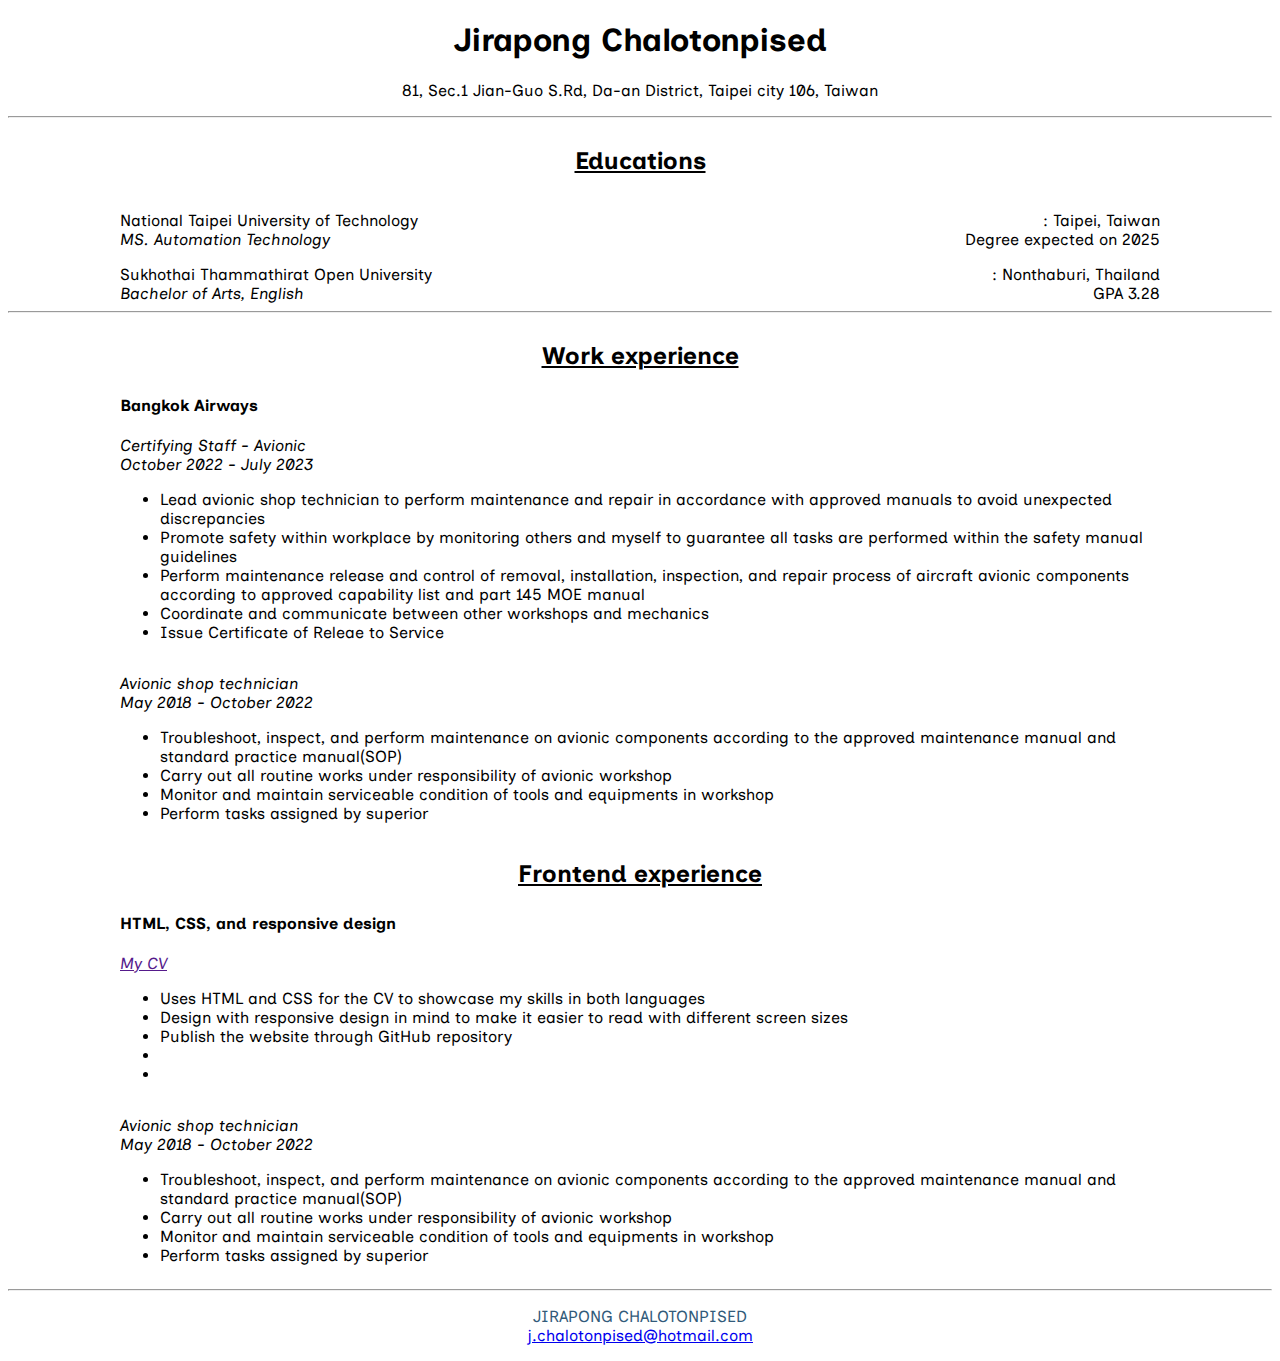
==== CV.html @ b9799cac "First upload." ====
<!DOCTYPE html>
<html lang="en-US">
    <head>
        <meta charset="utf-8" />
        <meta name="viewport" content="width=device-width" />
        <link rel="preconnect" href="https://fonts.googleapis.com">
        <link rel="preconnect" href="https://fonts.gstatic.com" crossorigin>
        <link href="https://fonts.googleapis.com/css2?family=Inclusive+Sans&display=swap" rel="stylesheet">
        <link rel="stylesheet" href="style2.css">
        <title>Jirapong.C</title>
    </head>

    <body>

    <div class="top">
        <div class="name">
            <h1>Jirapong Chalotonpised</h1>
            <p class="addr">81, Sec.1 Jian-Guo S.Rd, Da-an District,
                Taipei city 106, Taiwan
            </p>
        </div>
    </div>

    <hr>

    <div class="middle">
        <div class="education">
            <h2 class="edu_style1">Educations</h2>
            <div class="education1">
                <span class="left">National Taipei University of Technology</span><span class="right">: Taipei, Taiwan</span><br>
                <span class="left"><em>MS. Automation Technology</em></span><span class="right">Degree expected on 2025</span>
            </div>
            <div class="education2">
                <span class="left">Sukhothai Thammathirat Open University</span><span class="right"> : Nonthaburi, Thailand</span><br>
                <span class="left"><em>Bachelor of Arts, English</em></span><span class="right">GPA 3.28</span>
            </div>
        </div>
    </div>

    <hr>

        <div class="experience">
            <h2 class="exp_style">Work experience</h2>
            <div class="exp1">
                <h4>Bangkok Airways</h4>
                <span><em>Certifying Staff - Avionic</em></span><br>
                <span><em>October 2022 - July 2023</em></span>
                <ul>
                    <li>Lead avionic shop technician to perform maintenance and repair in accordance with approved manuals to avoid unexpected discrepancies</li>
                    <li>Promote safety within workplace by monitoring others and myself to guarantee all tasks are performed within the safety manual guidelines</li>
                    <li>Perform maintenance release and control of removal, installation, inspection, and repair process of aircraft avionic components according to approved capability list and part 145 MOE manual</li>
                    <li>Coordinate and communicate between other workshops and mechanics</li>
                    <li>Issue Certificate of Releae to Service</li>
                </ul>
            </div>
            <div class="exp2">
                <span><em>Avionic shop technician</em></span><br>
                <span><em>May 2018 - October 2022</em></span>
                <ul>
                    <li>Troubleshoot, inspect, and perform maintenance on avionic components according to the approved maintenance manual and standard practice manual(SOP)</li>
                    <li>Carry out all routine works under responsibility of avionic workshop</li>
                    <li>Monitor and maintain serviceable condition of tools and equipments in workshop</li>
                    <li>Perform tasks assigned by superior</li>
                </ul>
            </div>
        </div>
    </div>

    <div class="fe_experience">
        <h2 class="fe_exp_style">Frontend experience</h2>
        <div class="fe_exp1">
            <h4>HTML, CSS, and responsive design</h4>
            <a href=""><em>My CV</em></a><br>
            <ul>
                <li>Uses HTML and CSS for the CV to showcase my skills in both languages</li>
                <li>Design with responsive design in mind to make it easier to read with different screen sizes</li>
                <li>Publish the website through GitHub repository</li>
                <li></li>
                <li></li>
            </ul>
        </div>
        <div class="fe_exp2">
            <span><em>Avionic shop technician</em></span><br>
            <span><em>May 2018 - October 2022</em></span>
            <ul>
                <li>Troubleshoot, inspect, and perform maintenance on avionic components according to the approved maintenance manual and standard practice manual(SOP)</li>
                <li>Carry out all routine works under responsibility of avionic workshop</li>
                <li>Monitor and maintain serviceable condition of tools and equipments in workshop</li>
                <li>Perform tasks assigned by superior</li>
            </ul>
        </div>
    </div>
</div>
    <hr>


        <footer>
            <p>JIRAPONG CHALOTONPISED<br>
            <a href="mailto:j.chalotonpised@hotmail.com">j.chalotonpised@hotmail.com</a></p>
        </footer>
    </body>
</html>
---- style2.css ----
body {
    font-family: 'Inclusive Sans', sans-serif;
    display: block;
    text-align: center;
}

.name {
    grid-row: 2 / 1;
    grid-column: 2 / span 2;
}

.education {
    display: grid;
    gap: 1rem;
}

.edu_style1 {
    text-decoration: underline;
    grid-row: 1 / span 1;
    grid-column: 2 / 1;
}

.education1 {
    grid-column: 1 / 1;
    grid-row: 2 / span 1;
    padding: 0em 7em 0em;
}

.education2 {
    grid-column: 1 / 1;
    grid-row: 3 / span 1;
    padding: 0em 7em 0em;
}

.education1 > p {
    line-height: 0.5rem;
}

.education2 > p {
    line-height: 0.5rem;
}

.exp_style {
    text-decoration: underline;
}
.experience {
    display: grid;
    gap: 1rem;
}

.exp1 {
    grid-column: 1 / 1;
    grid-row: 2 / span 1;
    padding: 0em 7em 0em;
    text-align: left;
}

.exp2 {
    grid-column: 1 / 1;
    grid-row: 3 / span 1;
    padding: 0em 7em 0em;
    text-align: left;
}

.fe_exp_style {
    text-decoration: underline;
}
.fe_experience {
    display: grid;
    gap: 1rem;
}

.fe_exp1 {
    grid-column: 1 / 1;
    grid-row: 2 / span 1;
    padding: 0em 7em 0em;
    text-align: left;
}

.fe_exp2 {
    grid-column: 1 / 1;
    grid-row: 3 / span 1;
    padding: 0em 7em 0em;
    text-align: left;
}

h4 {
    margin-top: -10px;
}
.left {
    float: left;
}

.right {
    float: right;
}
footer {
    color: #325B7A;
    text-align: center;
}
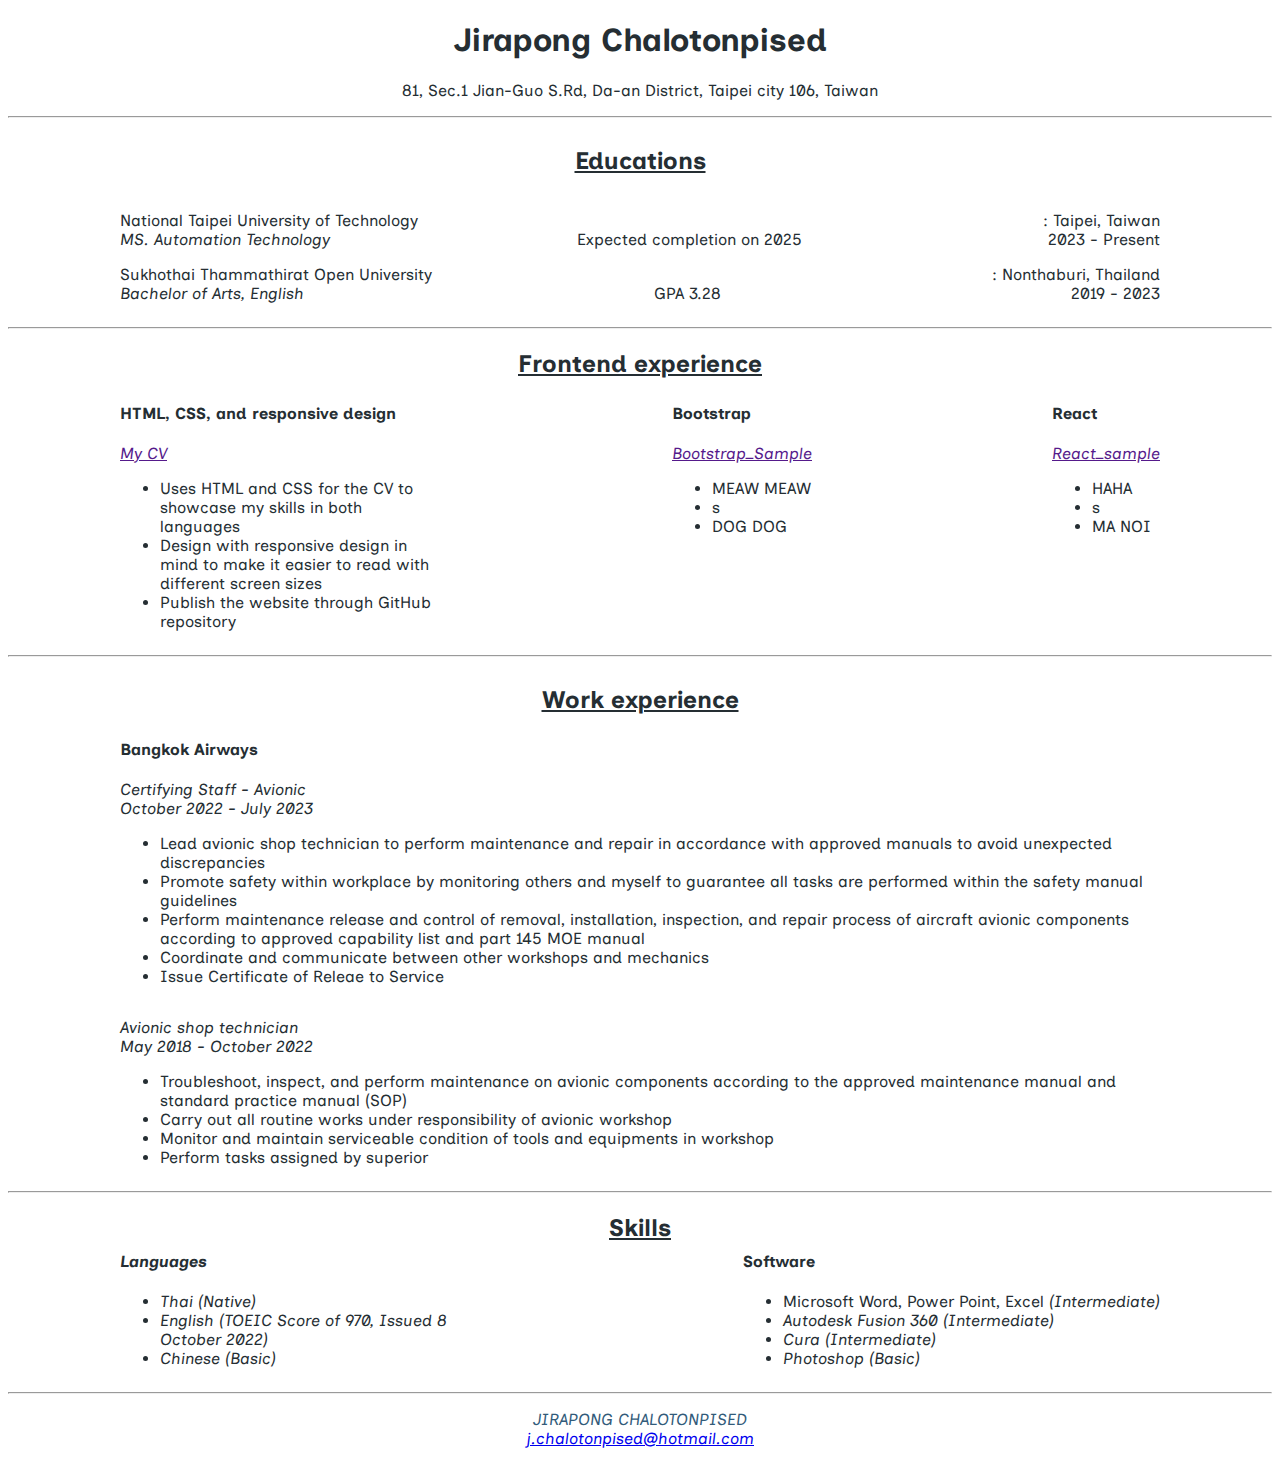
==== commit 91c556b4: "Add some changes" ====
--- a/CV.html
+++ b/CV.html
@@ -28,18 +28,48 @@
             <h2 class="edu_style1">Educations</h2>
             <div class="education1">
                 <span class="left">National Taipei University of Technology</span><span class="right">: Taipei, Taiwan</span><br>
-                <span class="left"><em>MS. Automation Technology</em></span><span class="right">Degree expected on 2025</span>
+                <span class="left"><em>MS. Automation Technology</em></span><span class="middle">Expected completion on 2025</span><span class="right">2023 - Present</span>
             </div>
             <div class="education2">
                 <span class="left">Sukhothai Thammathirat Open University</span><span class="right"> : Nonthaburi, Thailand</span><br>
-                <span class="left"><em>Bachelor of Arts, English</em></span><span class="right">GPA 3.28</span>
+                <span class="left"><em>Bachelor of Arts, English</em></span><span class="middle">GPA 3.28</span><span class="right"> 2019 - 2023</span>
             </div>
         </div>
     </div>
 
     <hr>
-
-        <div class="experience">
+    <h2 class="fe_exp_style">Frontend experience</h2>
+    <div class="fe_experience">
+        <div class="fe_exp1">
+            <h4>HTML, CSS, and responsive design</h4>
+            <a href=""><em>My CV</em></a><br>
+            <ul>
+                <li>Uses HTML and CSS for the CV to showcase my skills in both languages</li>
+                <li>Design with responsive design in mind to make it easier to read with different screen sizes</li>
+                <li>Publish the website through GitHub repository</li>
+            </ul>
+        </div>
+        <div class="fe_exp2">
+            <h4>Bootstrap</h4>
+            <a href=""><em>Bootstrap_Sample</em></a><br>
+            <ul>
+                <li>MEAW MEAW</li>
+                <li>s</li>
+                <li>DOG DOG</li>
+            </ul>
+        </div>
+        <div class="fe_exp3">
+            <h4>React</h4>
+            <a href=""><em>React_sample</em></a><br>
+            <ul>
+                <li>HAHA</li>
+                <li>s</li>
+                <li>MA NOI</li>
+            </ul>
+        </div>
+    </div>
+    <hr>
+    <div class="experience">
             <h2 class="exp_style">Work experience</h2>
             <div class="exp1">
                 <h4>Bangkok Airways</h4>
@@ -57,42 +87,36 @@
                 <span><em>Avionic shop technician</em></span><br>
                 <span><em>May 2018 - October 2022</em></span>
                 <ul>
-                    <li>Troubleshoot, inspect, and perform maintenance on avionic components according to the approved maintenance manual and standard practice manual(SOP)</li>
+                    <li>Troubleshoot, inspect, and perform maintenance on avionic components according to the approved maintenance manual and standard practice manual (SOP)</li>
                     <li>Carry out all routine works under responsibility of avionic workshop</li>
                     <li>Monitor and maintain serviceable condition of tools and equipments in workshop</li>
                     <li>Perform tasks assigned by superior</li>
                 </ul>
             </div>
         </div>
-    </div>
+    <hr>
 
-    <div class="fe_experience">
-        <h2 class="fe_exp_style">Frontend experience</h2>
-        <div class="fe_exp1">
-            <h4>HTML, CSS, and responsive design</h4>
-            <a href=""><em>My CV</em></a><br>
+    <h2 class="skills_style">Skills</h2>   
+    <div class="skills">     
+        <div class="skill_exp1">
+            <h4>Software</h4>
             <ul>
-                <li>Uses HTML and CSS for the CV to showcase my skills in both languages</li>
-                <li>Design with responsive design in mind to make it easier to read with different screen sizes</li>
-                <li>Publish the website through GitHub repository</li>
-                <li></li>
-                <li></li>
+                <li>Microsoft Word, Power Point, Excel <em>(Intermediate)</li>
+                <li>Autodesk Fusion 360 <em>(Intermediate)</em></li>
+                <li>Cura <em>(Intermediate)</em></li>
+                <li>Photoshop <em>(Basic)</em></li>
             </ul>
         </div>
-        <div class="fe_exp2">
-            <span><em>Avionic shop technician</em></span><br>
-            <span><em>May 2018 - October 2022</em></span>
+        <div class="skill_exp2">
+            <h4>Languages</h4>
             <ul>
-                <li>Troubleshoot, inspect, and perform maintenance on avionic components according to the approved maintenance manual and standard practice manual(SOP)</li>
-                <li>Carry out all routine works under responsibility of avionic workshop</li>
-                <li>Monitor and maintain serviceable condition of tools and equipments in workshop</li>
-                <li>Perform tasks assigned by superior</li>
+                <li>Thai <em>(Native)</em></li>
+                <li>English <em>(TOEIC Score of 970, Issued 8 October 2022)</em></li>
+                <li>Chinese <em>(Basic)</em></li>
             </ul>
         </div>
     </div>
-</div>
     <hr>
-
 
         <footer>
             <p>JIRAPONG CHALOTONPISED<br>
--- a/style2.css
+++ b/style2.css
@@ -2,12 +2,18 @@
     font-family: 'Inclusive Sans', sans-serif;
     display: block;
     text-align: center;
+    background-color: #ffffff;
+    color: #252E33;
 }
 
 .name {
     grid-row: 2 / 1;
     grid-column: 2 / span 2;
 }
+
+
+
+
 
 .education {
     display: grid;
@@ -29,7 +35,7 @@
 .education2 {
     grid-column: 1 / 1;
     grid-row: 3 / span 1;
-    padding: 0em 7em 0em;
+    padding: 0em 7em 1em;
 }
 
 .education1 > p {
@@ -40,12 +46,18 @@
     line-height: 0.5rem;
 }
 
-.exp_style {
-    text-decoration: underline;
-}
+
+
+
+
+
 .experience {
     display: grid;
     gap: 1rem;
+}
+
+.exp_style {
+    text-decoration: underline;
 }
 
 .exp1 {
@@ -62,12 +74,18 @@
     text-align: left;
 }
 
-.fe_exp_style {
-    text-decoration: underline;
-}
+
+
+
+
+
 .fe_experience {
     display: grid;
     gap: 1rem;
+}
+
+.fe_exp_style {
+    text-decoration: underline;
 }
 
 .fe_exp1 {
@@ -78,19 +96,59 @@
 }
 
 .fe_exp2 {
-    grid-column: 1 / 1;
-    grid-row: 3 / span 1;
+    grid-column: 2 / 2;
+    grid-row: 2 / span 1;
     padding: 0em 7em 0em;
     text-align: left;
 }
 
+.fe_exp3 {
+    grid-column: 3 / 3;
+    grid-row: 2 / span 1;
+    padding: 0em 7em 0em;
+    text-align: left;
+}
+
+
+
+
+
+.skills {
+    display: grid;
+    gap: 1rem;
+}
+
+.skills_style {
+    text-decoration: underline;
+}
+
+.skill_exp1 {
+    grid-column: 2 / 2;
+    grid-row: 1 / span 1;
+    padding: 0em 7em 0em;
+    text-align: left;
+}
+
+.skill_exp2 {
+    grid-column: 1 / 1;
+    grid-row: 2 / span 1;
+    padding: 0em 7em 0em;
+    text-align: left;
+}
+
+
+
 h4 {
     margin-top: -10px;
 }
+
 .left {
     float: left;
 }
 
+.middle {
+    text-align: center;
+}
 .right {
     float: right;
 }
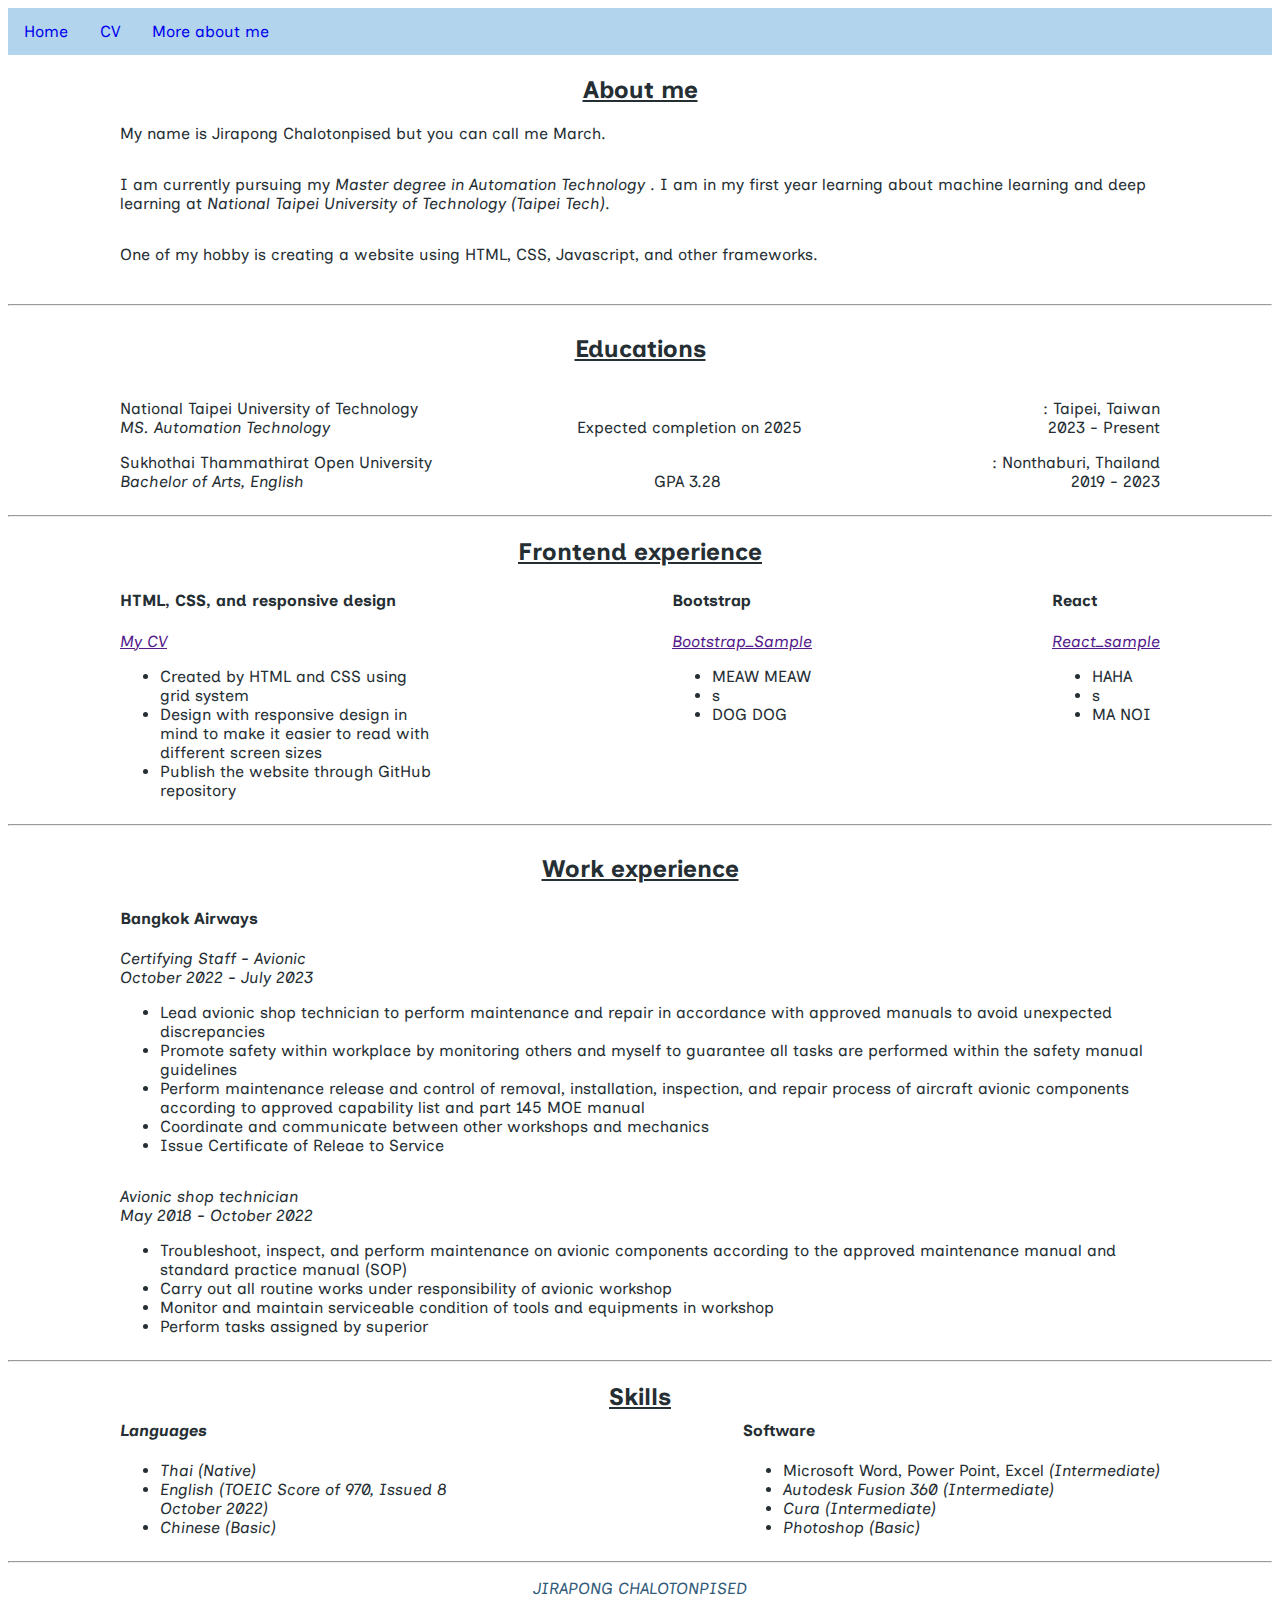
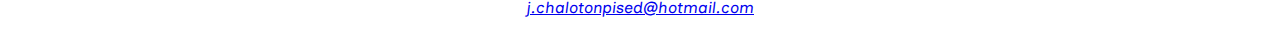
==== commit fb5c0331: "Updated CV and index files." ====
--- a/CV.html
+++ b/CV.html
@@ -3,6 +3,10 @@
     <head>
         <meta charset="utf-8" />
         <meta name="viewport" content="width=device-width" />
+        <link rel="apple-touch-icon" sizes="180x180" href="/apple-touch-icon.png">
+        <link rel="icon" type="image/png" sizes="32x32" href="/favicon-32x32.png">
+        <link rel="icon" type="image/png" sizes="16x16" href="/favicon-16x16.png">
+        <link rel="manifest" href="/site.webmanifest">
         <link rel="preconnect" href="https://fonts.googleapis.com">
         <link rel="preconnect" href="https://fonts.gstatic.com" crossorigin>
         <link href="https://fonts.googleapis.com/css2?family=Inclusive+Sans&display=swap" rel="stylesheet">
@@ -11,13 +15,30 @@
     </head>
 
     <body>
-
+        <div>
+            <nav>
+                <ul class="top_nav">
+                    <li class="nav"><a href="index.html">Home</a></li>
+                    <li class="nav"><a href="CV.html">CV</a></li>
+                    <li class="nav"><a href="#//link">More about me</a></li>
+                </ul>
+            </nav>
+            </div>
     <div class="top">
         <div class="name">
-            <h1>Jirapong Chalotonpised</h1>
+            <div>
+                <h2 style="text-decoration: underline;">About me</h2>
+                <p class="name_lek">My name is Jirapong Chalotonpised but you can call me March. 
+                <p class="name_lek"> I am currently pursuing my <em>Master degree in Automation Technology </em>. I am in my first year learning about machine learning and deep learning at <em>National Taipei
+                University of Technology (Taipei Tech)</em>.</p>
+                <p class="name_lek">One of my hobby is creating a website using HTML, CSS, Javascript, and other frameworks.
+                </p>
+            </div>
+            <!-- <div>
             <p class="addr">81, Sec.1 Jian-Guo S.Rd, Da-an District,
                 Taipei city 106, Taiwan
             </p>
+            </div> -->
         </div>
     </div>
 
@@ -44,7 +65,7 @@
             <h4>HTML, CSS, and responsive design</h4>
             <a href=""><em>My CV</em></a><br>
             <ul>
-                <li>Uses HTML and CSS for the CV to showcase my skills in both languages</li>
+                <li>Created by HTML and CSS using grid system</li>
                 <li>Design with responsive design in mind to make it easier to read with different screen sizes</li>
                 <li>Publish the website through GitHub repository</li>
             </ul>
--- a/style2.css
+++ b/style2.css
@@ -7,9 +7,42 @@
 }
 
 .name {
-    grid-row: 2 / 1;
-    grid-column: 2 / span 2;
+    display: grid;
+    gap: 1rem;
 }
+
+.name_lek {
+    text-align: left;
+    grid-row: 1 / span 1;
+    grid-column: 2 / 1;
+    padding: 0em 7em 1em;
+}
+
+
+.top_nav {
+    list-style-type: none;
+    margin: 0;
+    padding: 0;
+    overflow: hidden;
+    background-color: #b2d4ed;
+}
+
+.nav {
+    float: left;
+}
+
+
+li a {
+    float: left;
+    text-align: center;
+    padding: 14px 16px;
+    text-decoration: none;
+  }
+
+li a:hover {
+    background-color: #d9efff7f;
+}
+
 
 
 
